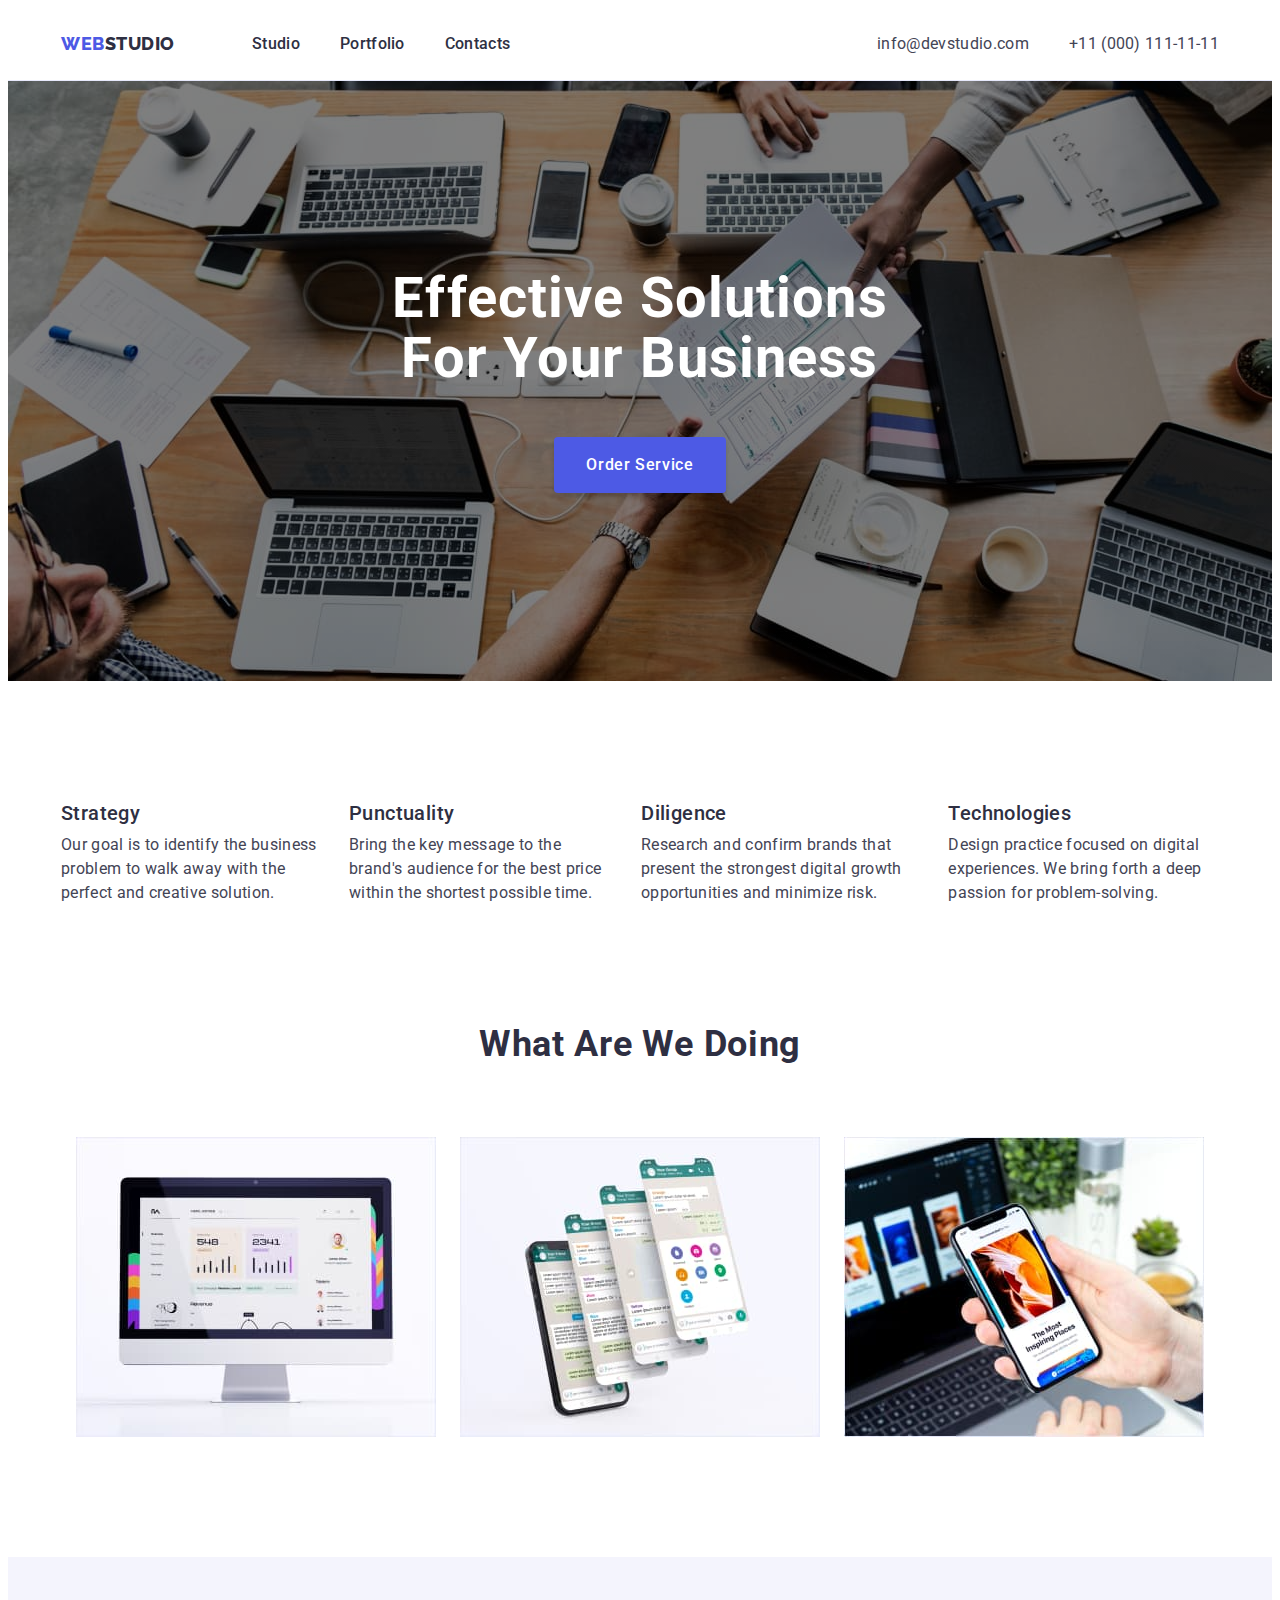
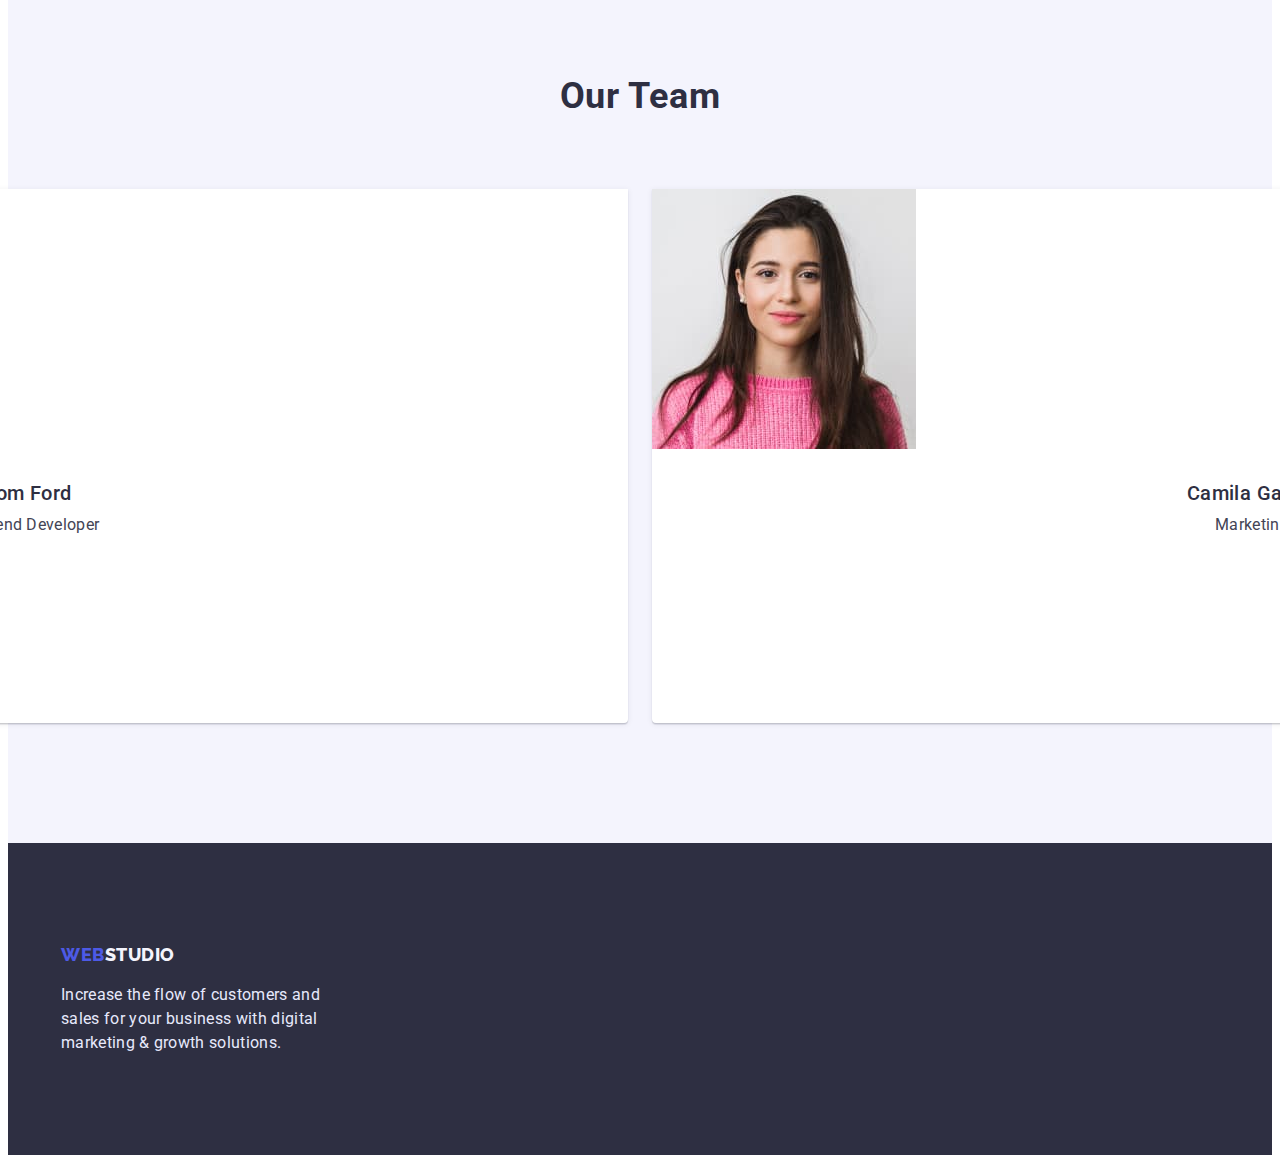
==== index.html @ cbddab17 "Initial commit" ====
<!DOCTYPE html>
<html lang="en">
  <head>
    <meta charset="UTF-8" />
    <meta http-equiv="X-UA-Compatible" content="IE=edge" />
    <meta name="viewport" content="width=device-width, initial-scale=1.0" />
    <title>WEBSTUDIO</title>
    <link rel="preconnect" href="https://fonts.googleapis.com" />
    <link rel="preconnect" href="https://fonts.gstatic.com" crossorigin />
    <link
      href="https://fonts.googleapis.com/css2?family=Raleway:wght@800&family=Roboto:wght@400;500;700;900&display=swap"
      rel="stylesheet"
    />
    <link
      rel="stylesheet"
      href="https://cdnjs.cloudflare.com/ajax/libs/modern-normalize/1.1.0/modern-normalize.min.css"
      integrity="sha512-wpPYUAdjBVSE4KJnH1VR1HeZfpl1ub8YT/NKx4PuQ5NmX2tKuGu6U/JRp5y+Y8XG2tV+wKQpNHVUX03MfMFn9Q=="
      crossorigin="anonymous"
      referrerpolicy="no-referrer"
    />
    <link rel="stylesheet" href="./css/styles.css" />
  </head>
  <body>
    <!--Header-->
    <header class="header">
      <div class="container header-container">
        <nav class="navigation">
          <a class="logo link" href="./index.html"
            >Web<span class="logo-studio">Studio</span></a
          >
          <ul class="menu list">
            <li class="menu-item">
              <a class="menu-link link" href="./index.html">Studio</a>
            </li>
            <li class="menu-item">
              <a class="menu-link link" href="./portfolio.html">Portfolio</a>
            </li>
            <li class="menu-item">
              <a class="menu-link link" href="">Contacts</a>
            </li>
          </ul>
        </nav>
        <address class="address">
          <ul class="contacts list">
            <li class="contacts-item">
              <a class="contacts-link link" href="mailto:info@devstudio.com"
                >info@devstudio.com</a
              >
            </li>
            <li class="contacts-item">
              <a class="contacts-link link" href="tel:+110001111111"
                >+11 (000) 111-11-11</a
              >
            </li>
          </ul>
        </address>
      </div>
    </header>
    <!--Main Page-->
    <main>
      <!--HERO-->
      <section class="hero">
        <div class="container hero-container">
          <h1 class="hero-title">Effective solutions for your business</h1>
          <button class="hero-btn hero-btn-text" type="button">
            Order service
          </button>
        </div>
      </section>
      <!--Advantages-->
      <section class="advantages">
        <div class="container">
          <h2 class="visualy-hidden">Advantages</h2>
          <ul class="adv-list list">
            <li class="adv-list-item">
              <h3 class="adv-list-title">Strategy</h3>
              <p class="adv-list-text">
                Our goal is to identify the business problem to walk away with
                the perfect and creative solution.
              </p>
            </li>
            <li class="adv-list-item">
              <h3 class="adv-list-title">Punctuality</h3>
              <p class="adv-list-text">
                Bring the key message to the brand's audience for the best price
                within the shortest possible time.
              </p>
            </li>
            <li class="adv-list-item">
              <h3 class="adv-list-title">Diligence</h3>
              <p class="adv-list-text">
                Research and confirm brands that present the strongest digital
                growth opportunities and minimize risk.
              </p>
            </li>
            <li class="adv-list-item">
              <h3 class="adv-list-title">Technologies</h3>
              <p class="adv-list-text">
                Design practice focused on digital experiences. We bring forth a
                deep passion for problem-solving.
              </p>
            </li>
          </ul>
        </div>
      </section>
      <!--Our Works-->
      <section class="our-works">
        <div class="container container-our-works">
          <h2 class="section-title">What are we doing</h2>
          <ul class="our-works-list list">
            <li><img src="./images/img1.jpg" alt="img1" width="360" /></li>
            <li><img src="./images/img2.jpg" alt="img2" width="360" /></li>
            <li><img src="./images/img3.jpg" alt="img3" width="360" /></li>
          </ul>
        </div>
      </section>
      <!--Our Team-->
      <section class="team">
        <div class="container">
          <h2 class="section-title">Our Team</h2>
          <ul class="team-list list">
            <li class="team-list-item">
              <img
                src="./images/img4.jpg"
                alt="Mark Guerrero"
                width="264"
                height="260"
              />
              <div class="team-card">
                <h3 class="team-member">Mark Guerrero</h3>
                <p class="team-member-discr">Product Designer</p>
                <ul class="social-list list">
                  <li class="social-list-item">
                    <a href="" class="social-list-link link">
                      <svg class="social-list-icon">
                        <use></use>
                      </svg>
                    </a>
                  </li>
                  <li class="social-list-item">
                    <a href="" class="social-list-link link">
                      <svg class="social-list-icon">
                        <use></use>
                      </svg>
                    </a>
                  </li>
                  <li class="social-list-item">
                    <a href="" class="social-list-link link">
                      <svg class="social-list-icon">
                        <use></use>
                      </svg>
                    </a>
                  </li>
                  <li class="social-list-item">
                    <a href="" class="social-list-link link">
                      <svg class="social-list-icon">
                        <use></use>
                      </svg>
                    </a>
                  </li>
                </ul>
              </div>
            </li>
            <li class="team-list-item">
              <img
                src="./images/img5.jpg"
                alt="Tom Ford"
                width="264"
                height="260"
              />
              <div class="team-card">
                <h3 class="team-member">Tom Ford</h3>
                <p class="team-member-discr">Frontend Developer</p>
                <ul class="social-list list">
                  <li class="social-list-item">
                    <a href="" class="social-list-link link">
                      <svg class="social-list-icon">
                        <use></use>
                      </svg>
                    </a>
                  </li>
                  <li class="social-list-item">
                    <a href="" class="social-list-link link">
                      <svg class="social-list-icon">
                        <use></use>
                      </svg>
                    </a>
                  </li>
                  <li class="social-list-item">
                    <a href="" class="social-list-link link">
                      <svg class="social-list-icon">
                        <use></use>
                      </svg>
                    </a>
                  </li>
                  <li class="social-list-item">
                    <a href="" class="social-list-link link">
                      <svg class="social-list-icon">
                        <use></use>
                      </svg>
                    </a>
                  </li>
                </ul>
              </div>
            </li>
            <li class="team-list-item">
              <img
                src="./images/img6.jpg"
                alt="Camila Garcia"
                width="264"
                height="260"
              />
              <div class="team-card">
                <h3 class="team-member">Camila Garcia</h3>
                <p class="team-member-discr">Marketing</p>
                <ul class="social-list list">
                  <li class="social-list-item">
                    <a href="" class="social-list-link link">
                      <svg class="social-list-icon">
                        <use></use>
                      </svg>
                    </a>
                  </li>
                  <li class="social-list-item">
                    <a href="" class="social-list-link link">
                      <svg class="social-list-icon">
                        <use></use>
                      </svg>
                    </a>
                  </li>
                  <li class="social-list-item">
                    <a href="" class="social-list-link link">
                      <svg class="social-list-icon">
                        <use></use>
                      </svg>
                    </a>
                  </li>
                  <li class="social-list-item">
                    <a href="" class="social-list-link link">
                      <svg class="social-list-icon">
                        <use></use>
                      </svg>
                    </a>
                  </li>
                </ul>
              </div>
            </li>
            <li class="team-list-item">
              <img
                src="./images/img7.jpg"
                alt="Daniel Wilson"
                width="264"
                height="260"
              />
              <div class="team-card">
                <h3 class="team-member">Daniel Wilson</h3>
                <p class="team-member-discr">UI Designer</p>
                <ul class="social-list list">
                  <li class="social-list-item">
                    <a href="" class="social-list-link link">
                      <svg class="social-list-icon">
                        <use></use>
                      </svg>
                    </a>
                  </li>
                  <li class="social-list-item">
                    <a href="" class="social-list-link link">
                      <svg class="social-list-icon">
                        <use></use>
                      </svg>
                    </a>
                  </li>
                  <li class="social-list-item">
                    <a href="" class="social-list-link link">
                      <svg class="social-list-icon">
                        <use></use>
                      </svg>
                    </a>
                  </li>
                  <li class="social-list-item">
                    <a href="" class="social-list-link link">
                      <svg class="social-list-icon">
                        <use></use>
                      </svg>
                    </a>
                  </li>
                </ul>
              </div>
            </li>
          </ul>
        </div>
      </section>
    </main>
    <!--Footer-->
    <footer class="footer">
      <div class="container footer-container">
        <a class="logo link" href="./index.html"
          >Web<span class="logo-studio-footer">Studio</span></a
        >
        <p class="footer-text">
          Increase the flow of customers and sales for your business with
          digital marketing & growth solutions.
        </p>
      </div>
    </footer>
  </body>
</html>
---- css/styles.css ----
:root {
  --primary-text-color: #434455;
  --title-text-color: #2e2f42;
  --primary-bg-color: #fff;
  --second-bg-color: #2e2f42;
  --line-height: 1.5;
  --general-letter-spacing: 0.02em;
  --general-align-items: center;
  --flex-main-gap: 40px;
  --flex-list-gap: 24px;
}
body {
  font-family: "Roboto", sans-serif;
  color: var(--primary-text-color);
}

img {
  display: block;
}

p,
h1,
h2,
h3,
h4,
h5,
h6 {
  margin: 0;
}

ul {
  padding-left: 0;
  margin: 0;
}

button {
  cursor: pointer;
}

address {
  font-style: normal;
}

.list {
  list-style: none;
}

.link {
  text-decoration: none;
}

.container {
  width: 1158px;
  margin: 0 auto;
  padding-left: 15px;
  padding-right: 15px;
}

/**HEADER*/
.header {
  border-bottom: 1px solid #e7e9fc;
}

.header-container {
  display: flex;
  align-items: var(--general-align-items);
  justify-content: space-between;
}

.navigation {
  display: flex;
  justify-content: space-between;
  align-items: var(--general-align-items);
}

.logo {
  display: inline-block;
  font-family: "Raleway", sans-serif;
  font-style: normal;
  font-weight: 800;
  font-size: 18px;
  line-height: 1.33;
  letter-spacing: 0.03em;
  text-transform: uppercase;
  color: #4d5ae5;
  width: 115px;
  height: 24px;
}

.logo-studio {
  color: var(--title-text-color);
}

.menu {
  display: flex;
  gap: var(--flex-main-gap);
  padding: 0;
  margin-left: 76px;
}

.menu-link {
  display: block;
  font-weight: 500;
  font-size: 16px;
  line-height: var(--line-height);
  letter-spacing: var(--general-letter-spacing);
  color: var(--title-text-color);
  padding-top: 24px;
  padding-bottom: 24px;
}

.menu-link:hover,
.menu-link:focus {
  color: #404bbf;
  text-decoration: underline #404bbf;
}

.contacts {
  display: flex;
  margin-left: auto;
  align-items: var(--general-align-items);
  gap: var(--flex-main-gap);
}

.address {
  font-style: normal;
}

.contacts-link {
  display: block;
  font-weight: 400;
  font-size: 16px;
  line-height: var(--line-height);
  letter-spacing: var(--general-letter-spacing);
  color: var(--primary-text-color);
  padding-top: 24px;
  padding-bottom: 24px;
}

.contacts-link:hover,
.contacts-link:focus {
  color: #404bbf;
}

/**HERO*/
.hero {
  background-color: var(--second-bg-color);
  padding-top: 188px;
  padding-bottom: 188px;
  padding-left: 0;
  margin-right: auto;
  margin-left: auto;
  max-width: 1440px;
  background-image: linear-gradient(rgba(0, 0, 0, 0.5), rgba(0, 0, 0, 0.5)),
    url("../images/hero.jpg");
  background-size: cover;
}

.hero-container {
  display: flex;
  flex-direction: column;
  align-items: var(--general-align-items);
  justify-content: center;
}

.hero-title {
  display: inline-block;
  font-size: 56px;
  line-height: 1.07;
  text-align: var(--general-align-items);
  letter-spacing: var(--general-letter-spacing);
  color: #ffffff;
  text-transform: capitalize;
  width: 496px;
  height: 120px;
  margin-bottom: 48px;
}

.hero-btn {
  display: inline-block;
  padding: 16px 32px;
  min-width: 169px;
  height: 56px;
  background-color: #4d5ae5;
  box-shadow: 0px 4px 4px rgba(0, 0, 0, 0.15);
  border-radius: 4px;
  border: none;
  cursor: pointer;
}

.hero-btn-text {
  font-family: inherit;
  font-weight: 500;
  font-size: 16px;
  line-height: var(--line-height);
  letter-spacing: 0.04em;
  color: #ffffff;
  text-transform: capitalize;
}

.hero-btn:hover,
.hero-btn:focus {
  background-color: #404bbf;
}

/**Advantages*/
.advantages {
  padding-top: 120px;
}

.visualy-hidden {
  position: absolute;
  width: 1px;
  height: 1px;
  margin: -1px;
  border: 0;
  padding: 0;
  white-space: nowrap;
  clip-path: inset(100%);
  clip: rect(0 0 0 0);
  overflow: hidden;
}

.adv-list {
  display: flex;
  gap: var(--flex-list-gap);
}

.adv-list-title {
  font-weight: 500;
  font-size: 20px;
  line-height: 1.2;
  letter-spacing: var(--general-letter-spacing);
  color: var(--title-text-color);
  width: 264px;
}

.adv-list-text {
  font-weight: 400;
  font-size: 16px;
  line-height: var(--line-height);
  letter-spacing: var(--general-letter-spacing);
  margin-top: 8px;
}

/**Our Works*/
.our-works {
  padding-top: 120px;
  padding-bottom: 120px;
}

.section-title {
  font-weight: 700;
  font-size: 36px;
  line-height: 1.11;
  text-align: var(--general-align-items);
  letter-spacing: var(--general-letter-spacing);
  text-transform: capitalize;
  color: var(--title-text-color);
  margin-bottom: 72px;
}

.our-works-list {
  display: flex;
  justify-content: center;
  gap: var(--flex-list-gap);
}

/**Our Team*/
.team {
  padding-top: 120px;
  padding-bottom: 120px;
  background-color: #f4f4fd;
}

.section-title {
  font-weight: 700;
  font-size: 36px;
  line-height: 1.11;
  text-align: var(--general-align-items);
  letter-spacing: var(--general-letter-spacing);
  text-transform: capitalize;
  color: var(--title-text-color);
  margin-bottom: 72px;
}

.team-card {
  padding: 32px 0px;
}

.team-list {
  display: flex;
  justify-content: center;
  gap: var(--flex-list-gap);
}

.team-list-item {
  box-shadow: 0px 1px 6px rgba(46, 47, 66, 0.08),
    0px 1px 1px rgba(46, 47, 66, 0.16), 0px 2px 1px rgba(46, 47, 66, 0.08);
  border-radius: 0px 0px 4px 4px;
  background-color: #ffffff;
}

.team-member {
  font-weight: 500;
  font-size: 20px;
  line-height: 1.2;
  letter-spacing: var(--general-letter-spacing);
  text-align: var(--general-align-items);
  color: var(--title-text-color);
}

.team-member-discr {
  font-size: 16px;
  line-height: var(--line-height);
  text-align: var(--general-align-items);
  letter-spacing: var(--general-letter-spacing);
  margin-top: 8px;
}

.social-list {
  display: flex;
}

/**FOOTER*/
.logo-studio-footer {
  color: #f4f4fd;
}

.footer {
  background-color: var(--second-bg-color);
  padding: 100px 0;
}

.footer-text {
  font-size: 16px;
  width: 264px;
  line-height: var(--line-height);
  letter-spacing: var(--general-letter-spacing);
  color: #e7e9fc;
  margin-top: 16px;
}

/**PORTFOLIO*/
.portfolio {
  padding-top: 96px;
  padding-bottom: 120px;
}

.portfolio-list {
  display: flex;
  justify-content: center;
  gap: var(--flex-list-gap);
  margin-bottom: 72px;
}

.portfolio-btn {
  font: inherit;
  font-weight: 500;
  font-size: 16px;
  line-height: var(--line-height);
  align-items: var(--general-align-items);
  text-align: var(--general-align-items);
  letter-spacing: 0.04em;
  padding: 12px 24px;
  min-width: 78px;
  height: 48px;
  color: #4d5ae5;
  background: #f4f4fd;
  border: 1px solid #e7e9fc;
  border-radius: 4px;
  cursor: pointer;
}

.portfolio-btn:hover,
.portfolio-btn:focus,
.portfolio-btn:active {
  color: #ffffff;
  background-color: #404bbf;
  box-shadow: 0px 3px 1px rgba(0, 0, 0, 0.1), 0px 2px 1px rgba(0, 0, 0, 0.08),
    0px 2px 2px rgba(0, 0, 0, 0.12);
}

/**PORTFOLIO EXAMPLES*/
.gallery-list {
  display: flex;
  justify-content: center;
  column-gap: var(--flex-list-gap);
  row-gap: 48px;
  flex-wrap: wrap;
}

.gallery-card {
  width: 360px;
  height: 420px;
}

.card-info {
  padding: 32px 16px;
  border-right: 1px solid #e7e9fc;
  border-bottom: 1px solid #e7e9fc;
  border-left: 1px solid #e7e9fc;
}

.card-title {
  font-style: inherit;
  font-weight: 500;
  font-size: 20px;
  line-height: 1.2;
  letter-spacing: var(--general-letter-spacing);
  color: var(--title-text-color);
  text-transform: capitalize;
  margin-bottom: 8px;
}

.card-text {
  font-style: inherit;
  line-height: var(--line-height);
  letter-spacing: var(--general-letter-spacing);
  color: var(--primary-text-color);
}
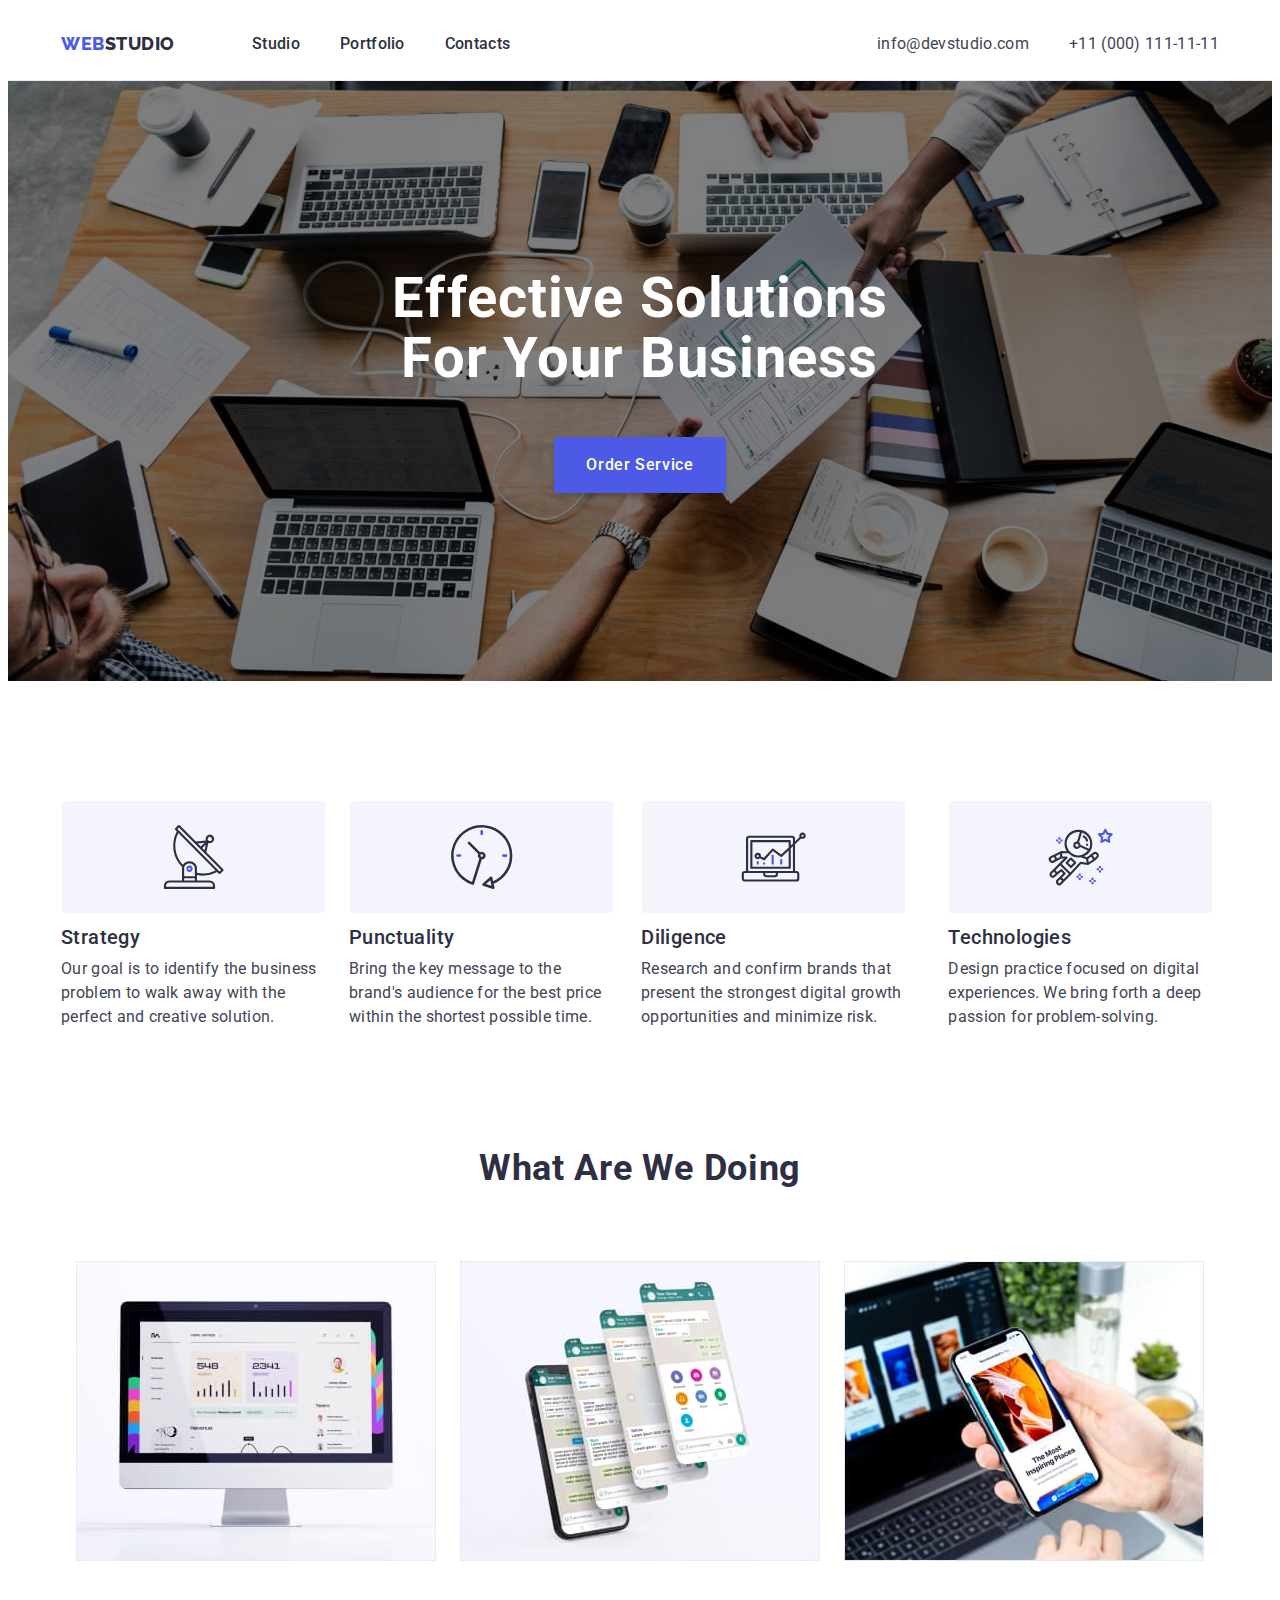
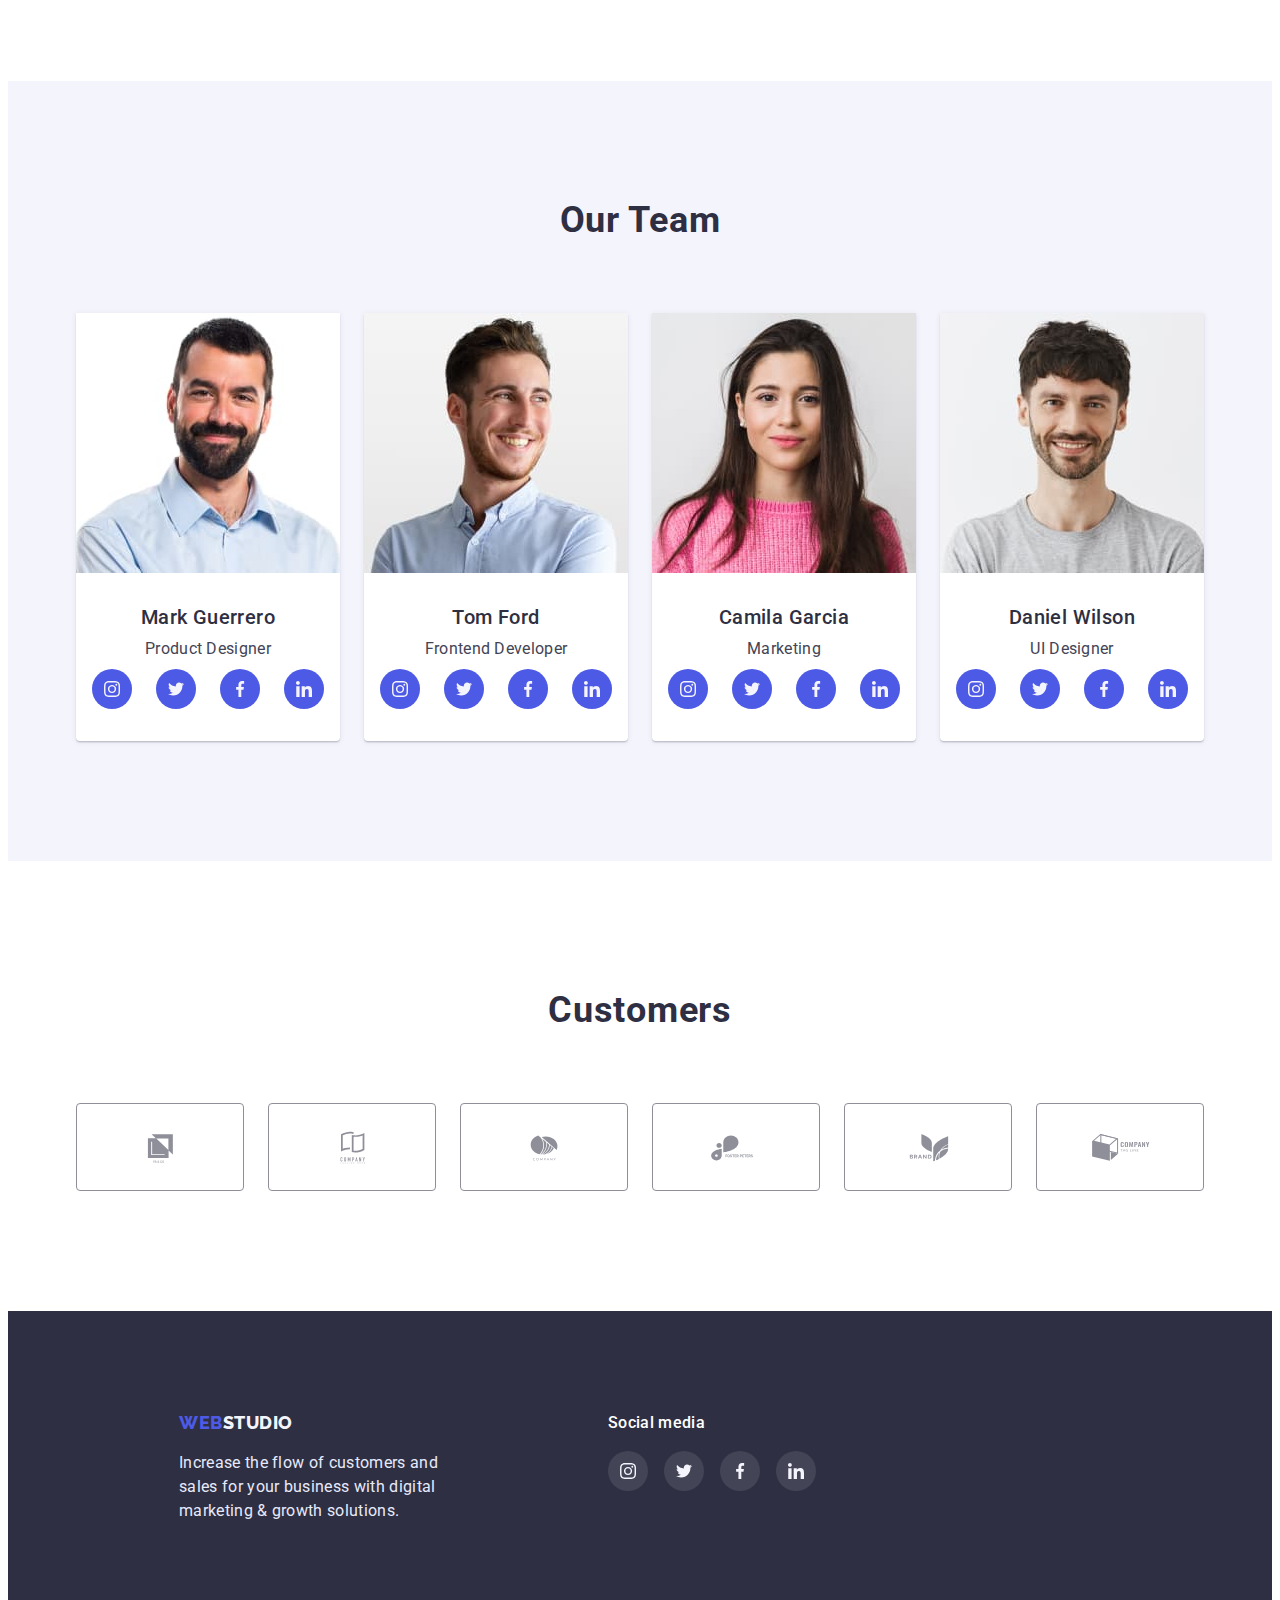
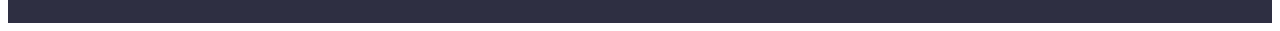
==== commit a1ee4e31: "first try" ====
--- a/index.html
+++ b/index.html
@@ -73,6 +73,9 @@
           <h2 class="visualy-hidden">Advantages</h2>
           <ul class="adv-list list">
             <li class="adv-list-item">
+              <svg class="adv-icon" width="264" height="112">
+                <use href="./images/sprite.svg#icon-icon-1"></use>
+              </svg>
               <h3 class="adv-list-title">Strategy</h3>
               <p class="adv-list-text">
                 Our goal is to identify the business problem to walk away with
@@ -80,6 +83,9 @@
               </p>
             </li>
             <li class="adv-list-item">
+              <svg class="adv-icon" width="264" height="112">
+                <use href="./images/sprite.svg#icon-icon-2"></use>
+              </svg>
               <h3 class="adv-list-title">Punctuality</h3>
               <p class="adv-list-text">
                 Bring the key message to the brand's audience for the best price
@@ -87,6 +93,9 @@
               </p>
             </li>
             <li class="adv-list-item">
+              <svg class="adv-icon" width="264" height="112">
+                <use href="./images/sprite.svg#icon-icon-3"></use>
+              </svg>
               <h3 class="adv-list-title">Diligence</h3>
               <p class="adv-list-text">
                 Research and confirm brands that present the strongest digital
@@ -94,6 +103,9 @@
               </p>
             </li>
             <li class="adv-list-item">
+              <svg class="adv-icon" width="264" height="112">
+                <use href="./images/sprite.svg#icon-icon-4"></use>
+              </svg>
               <h3 class="adv-list-title">Technologies</h3>
               <p class="adv-list-text">
                 Design practice focused on digital experiences. We bring forth a
@@ -103,6 +115,7 @@
           </ul>
         </div>
       </section>
+      
       <!--Our Works-->
       <section class="our-works">
         <div class="container container-our-works">
@@ -114,6 +127,7 @@
           </ul>
         </div>
       </section>
+
       <!--Our Team-->
       <section class="team">
         <div class="container">
@@ -132,29 +146,29 @@
                 <ul class="social-list list">
                   <li class="social-list-item">
                     <a href="" class="social-list-link link">
-                      <svg class="social-list-icon">
-                        <use></use>
-                      </svg>
-                    </a>
-                  </li>
-                  <li class="social-list-item">
-                    <a href="" class="social-list-link link">
-                      <svg class="social-list-icon">
-                        <use></use>
-                      </svg>
-                    </a>
-                  </li>
-                  <li class="social-list-item">
-                    <a href="" class="social-list-link link">
-                      <svg class="social-list-icon">
-                        <use></use>
-                      </svg>
-                    </a>
-                  </li>
-                  <li class="social-list-item">
-                    <a href="" class="social-list-link link">
-                      <svg class="social-list-icon">
-                        <use></use>
+                      <svg class="social-list-icon" width="16" height="16">
+                        <use href="./images/sprite.svg#icon-inst"></use>
+                      </svg>
+                    </a>
+                  </li>
+                  <li class="social-list-item">
+                    <a href="" class="social-list-link link">
+                      <svg class="social-list-icon" width="16" height="16">
+                        <use href="./images/sprite.svg#icon-twit"></use>
+                      </svg>
+                    </a>
+                  </li>
+                  <li class="social-list-item">
+                    <a href="" class="social-list-link link">
+                      <svg class="social-list-icon" width="16" height="16">
+                        <use href="./images/sprite.svg#icon-fb"></use>
+                      </svg>
+                    </a>
+                  </li>
+                  <li class="social-list-item">
+                    <a href="" class="social-list-link link">
+                      <svg class="social-list-icon" width="16" height="16">
+                        <use href="./images/sprite.svg#icon-in"></use>
                       </svg>
                     </a>
                   </li>
@@ -174,29 +188,29 @@
                 <ul class="social-list list">
                   <li class="social-list-item">
                     <a href="" class="social-list-link link">
-                      <svg class="social-list-icon">
-                        <use></use>
-                      </svg>
-                    </a>
-                  </li>
-                  <li class="social-list-item">
-                    <a href="" class="social-list-link link">
-                      <svg class="social-list-icon">
-                        <use></use>
-                      </svg>
-                    </a>
-                  </li>
-                  <li class="social-list-item">
-                    <a href="" class="social-list-link link">
-                      <svg class="social-list-icon">
-                        <use></use>
-                      </svg>
-                    </a>
-                  </li>
-                  <li class="social-list-item">
-                    <a href="" class="social-list-link link">
-                      <svg class="social-list-icon">
-                        <use></use>
+                      <svg class="social-list-icon" width="16" height="16">
+                        <use href="./images/sprite.svg#icon-inst"></use>
+                      </svg>
+                    </a>
+                  </li>
+                  <li class="social-list-item">
+                    <a href="" class="social-list-link link">
+                      <svg class="social-list-icon" width="16" height="16">
+                        <use href="./images/sprite.svg#icon-twit"></use>
+                      </svg>
+                    </a>
+                  </li>
+                  <li class="social-list-item">
+                    <a href="" class="social-list-link link">
+                      <svg class="social-list-icon" width="16" height="16">
+                        <use href="./images/sprite.svg#icon-fb"></use>
+                      </svg>
+                    </a>
+                  </li>
+                  <li class="social-list-item">
+                    <a href="" class="social-list-link link">
+                      <svg class="social-list-icon" width="16" height="16">
+                        <use href="./images/sprite.svg#icon-in"></use>
                       </svg>
                     </a>
                   </li>
@@ -216,29 +230,29 @@
                 <ul class="social-list list">
                   <li class="social-list-item">
                     <a href="" class="social-list-link link">
-                      <svg class="social-list-icon">
-                        <use></use>
-                      </svg>
-                    </a>
-                  </li>
-                  <li class="social-list-item">
-                    <a href="" class="social-list-link link">
-                      <svg class="social-list-icon">
-                        <use></use>
-                      </svg>
-                    </a>
-                  </li>
-                  <li class="social-list-item">
-                    <a href="" class="social-list-link link">
-                      <svg class="social-list-icon">
-                        <use></use>
-                      </svg>
-                    </a>
-                  </li>
-                  <li class="social-list-item">
-                    <a href="" class="social-list-link link">
-                      <svg class="social-list-icon">
-                        <use></use>
+                      <svg class="social-list-icon" width="16" height="16">
+                        <use href="./images/sprite.svg#icon-inst"></use>
+                      </svg>
+                    </a>
+                  </li>
+                  <li class="social-list-item">
+                    <a href="" class="social-list-link link">
+                      <svg class="social-list-icon" width="16" height="16">
+                        <use href="./images/sprite.svg#icon-twit"></use>
+                      </svg>
+                    </a>
+                  </li>
+                  <li class="social-list-item">
+                    <a href="" class="social-list-link link">
+                      <svg class="social-list-icon" width="16" height="16">
+                        <use href="./images/sprite.svg#icon-fb"></use>
+                      </svg>
+                    </a>
+                  </li>
+                  <li class="social-list-item">
+                    <a href="" class="social-list-link link">
+                      <svg class="social-list-icon" width="16" height="16">
+                        <use href="./images/sprite.svg#icon-in"></use>
                       </svg>
                     </a>
                   </li>
@@ -258,34 +272,85 @@
                 <ul class="social-list list">
                   <li class="social-list-item">
                     <a href="" class="social-list-link link">
-                      <svg class="social-list-icon">
-                        <use></use>
-                      </svg>
-                    </a>
-                  </li>
-                  <li class="social-list-item">
-                    <a href="" class="social-list-link link">
-                      <svg class="social-list-icon">
-                        <use></use>
-                      </svg>
-                    </a>
-                  </li>
-                  <li class="social-list-item">
-                    <a href="" class="social-list-link link">
-                      <svg class="social-list-icon">
-                        <use></use>
-                      </svg>
-                    </a>
-                  </li>
-                  <li class="social-list-item">
-                    <a href="" class="social-list-link link">
-                      <svg class="social-list-icon">
-                        <use></use>
+                      <svg class="social-list-icon" width="16" height="16">
+                        <use href="./images/sprite.svg#icon-inst"></use>
+                      </svg>
+                    </a>
+                  </li>
+                  <li class="social-list-item">
+                    <a href="" class="social-list-link link">
+                      <svg class="social-list-icon" width="16" height="16">
+                        <use href="./images/sprite.svg#icon-twit"></use>
+                      </svg>
+                    </a>
+                  </li>
+                  <li class="social-list-item">
+                    <a href="" class="social-list-link link">
+                      <svg class="social-list-icon" width="16" height="16">
+                        <use href="./images/sprite.svg#icon-fb"></use>
+                      </svg>
+                    </a>
+                  </li>
+                  <li class="social-list-item">
+                    <a href="" class="social-list-link link">
+                      <svg class="social-list-icon" width="16" height="16">
+                        <use href="./images/sprite.svg#icon-in"></use>
                       </svg>
                     </a>
                   </li>
                 </ul>
               </div>
+            </li>
+          </ul>
+        </div>
+      </section>
+
+      <!--CUSTOMERS-->
+      <section class="customers">
+        <div class="container">
+          <h2 class="section-title">Customers</h2>
+          <ul class="list customers-list">
+            <li class="customers-list-item list">
+              <a href="" class="customers-link link">
+                <svg class="customers-icon" width="104" height="56">
+                  <use href="./images/sprite.svg#icon-client-1"></use>
+                </svg>
+              </a>
+            </li>
+            <li class="customers-list-item list">
+              <a href="" class="customers-link link">
+                <svg class="customers-icon" width="104" height="56">
+                  <use href="./images/sprite.svg#icon-client-2"></use>
+                </svg>
+              </a>
+            </li>
+            <li class="customers-list-item list">
+              <a href="" class="customers-link link">
+                <svg class="customers-icon" width="104" height="56">
+                  <use href="./images/sprite.svg#icon-client-3"></use>
+                </svg>
+              </a>
+            </li>
+            <li class="customers-list-item list">
+              <a href="" class="customers-link link">
+                <svg class="customers-icon" width="104" height="56">
+                  <use href="./images/sprite.svg#icon-client-4"></use>
+                </svg>
+              </a>
+            </li>
+            <li class="customers-list-item list">
+              <a href="" class="customers-link link">
+                <svg class="customers-icon" width="104" height="56">
+                  <use href="./images/sprite.svg#icon-client-5"></use>
+                </svg>
+              </a>
+            </li>
+            <li class="customers-list-item list">
+              <a href="" class="customers-link link">
+                <svg class="customers-icon" width="104" height="56">
+                  <use href="./images/sprite.svg#icon-client-6"></use>
+                </svg>
+              </a>
             </li>
           </ul>
         </div>
@@ -302,6 +367,39 @@
           digital marketing & growth solutions.
         </p>
       </div>
+      <div class="footer-social-media">
+        <p class="social-media">Social media</p>
+        <ul class="footer-social-list list">
+          <li class="footer-social-list-item">
+            <a href="" class="footer-social-list-link link">
+              <svg class="footer-social-list-icon" width="16" height="16">
+                <use href="./images/sprite.svg#icon-inst"></use>
+              </svg>
+            </a>
+          </li>
+          <li class="footer-social-list-item">
+            <a href="" class="footer-social-list-link link">
+              <svg class="footer-social-list-icon" width="16" height="16">
+                <use href="./images/sprite.svg#icon-twit"></use>
+              </svg>
+            </a>
+          </li>
+          <li class="footer-social-list-item">
+            <a href="" class="footer-social-list-link link">
+              <svg class="footer-social-list-icon" width="16" height="16">
+                <use href="./images/sprite.svg#icon-fb"></use>
+              </svg>
+            </a>
+          </li>
+          <li class="footer-social-list-item">
+            <a href="" class="footer-social-list-link link">
+              <svg class="footer-social-list-icon" width="16" height="16">
+                <use href="./images/sprite.svg#icon-in"></use>
+              </svg>
+            </a>
+          </li>
+        </ul>
+      </div>
     </footer>
   </body>
 </html>
--- a/css/styles.css
+++ b/css/styles.css
@@ -206,6 +206,7 @@
 /**Advantages*/
 .advantages {
   padding-top: 120px;
+  padding-bottom: 120px;
 }
 
 .visualy-hidden {
@@ -233,6 +234,7 @@
   letter-spacing: var(--general-letter-spacing);
   color: var(--title-text-color);
   width: 264px;
+  margin-top: 8px;
 }
 
 .adv-list-text {
@@ -245,7 +247,6 @@
 
 /**Our Works*/
 .our-works {
-  padding-top: 120px;
   padding-bottom: 120px;
 }
 
@@ -320,6 +321,67 @@
 
 .social-list {
   display: flex;
+  justify-content: center;
+  gap: 24px;
+  margin-top: 8px;
+}
+
+.social-list-link {
+  display: flex;
+  justify-content: center;
+  align-items: var(--general-align-items);
+  width: 40px;
+  height: 40px;
+  border-radius: 50%;
+  background-color: #4d5ae5;
+}
+
+.social-list-link:hover,
+.social-list-link:focus {
+  background-color: #404bbf;
+}
+
+.social-list-icon {
+  fill: #f4f4fd;
+}
+
+/**CUSTOMERS*/
+.customers {
+  padding-top: 130px;
+  padding-bottom: 120px;
+}
+
+.customers-list {
+  display: flex;
+  justify-content: center;
+  gap: 24px;
+  margin-top: 72px;
+}
+
+.customers-link {
+  box-sizing: border-box;
+  width: 168px;
+  height: 88px;
+  border: 1px solid #8e8f99;
+  border-radius: 4px;
+  padding: 16px 32px;
+  display: flex;
+  justify-content: center;
+  align-items: var(--general-align-items);
+}
+
+.customers-icon {
+  fill: #8e8f99;
+}
+
+.customers-link:hover,
+.customers-link:focus {
+  border: 1px solid #404bbf;
+}
+
+.customers-link:hover .customers-icon,
+.customers-link:focus .customers-icon {
+  fill: #404bbf;
 }
 
 /**FOOTER*/
@@ -330,15 +392,55 @@
 .footer {
   background-color: var(--second-bg-color);
   padding: 100px 0;
+  display: flex;
+  justify-content: flex-start;
+}
+
+.footer-container {
+  width: 294px;
+  margin-left: 156px;
+  margin-right: 120px;
 }
 
 .footer-text {
   font-size: 16px;
-  width: 264px;
   line-height: var(--line-height);
   letter-spacing: var(--general-letter-spacing);
   color: #e7e9fc;
   margin-top: 16px;
+}
+
+.social-media {
+  font-weight: 500;
+  font-size: 16px;
+  line-height: var(--line-height);
+  letter-spacing: var(--general-letter-spacing);
+  color: #ffffff;
+}
+
+.footer-social-list {
+  display: flex;
+  gap: 16px;
+  margin-top: 16px;
+}
+
+.footer-social-list-link {
+  display: flex;
+  justify-content: center;
+  align-items: center;
+  width: 40px;
+  height: 40px;
+  border-radius: 50%;
+  background-color: rgba(255, 255, 255, 0.1);
+}
+
+.footer-social-list-link:hover,
+.footer-social-list-link:focus {
+  background-color: #31d0aa;
+}
+
+.footer-social-list-icon {
+  fill: #f4f4fd;
 }
 
 /**PORTFOLIO*/
@@ -395,6 +497,13 @@
   height: 420px;
 }
 
+.gallery-card:hover,
+.gallery-card:focus {
+  border: 1px solid #f4f4fd;
+  box-shadow: 0px 1px 6px rgba(46, 47, 66, 0.08),
+    0px 1px 1px rgba(46, 47, 66, 0.16), 0px 2px 1px rgba(46, 47, 66, 0.08);
+}
+
 .card-info {
   padding: 32px 16px;
   border-right: 1px solid #e7e9fc;
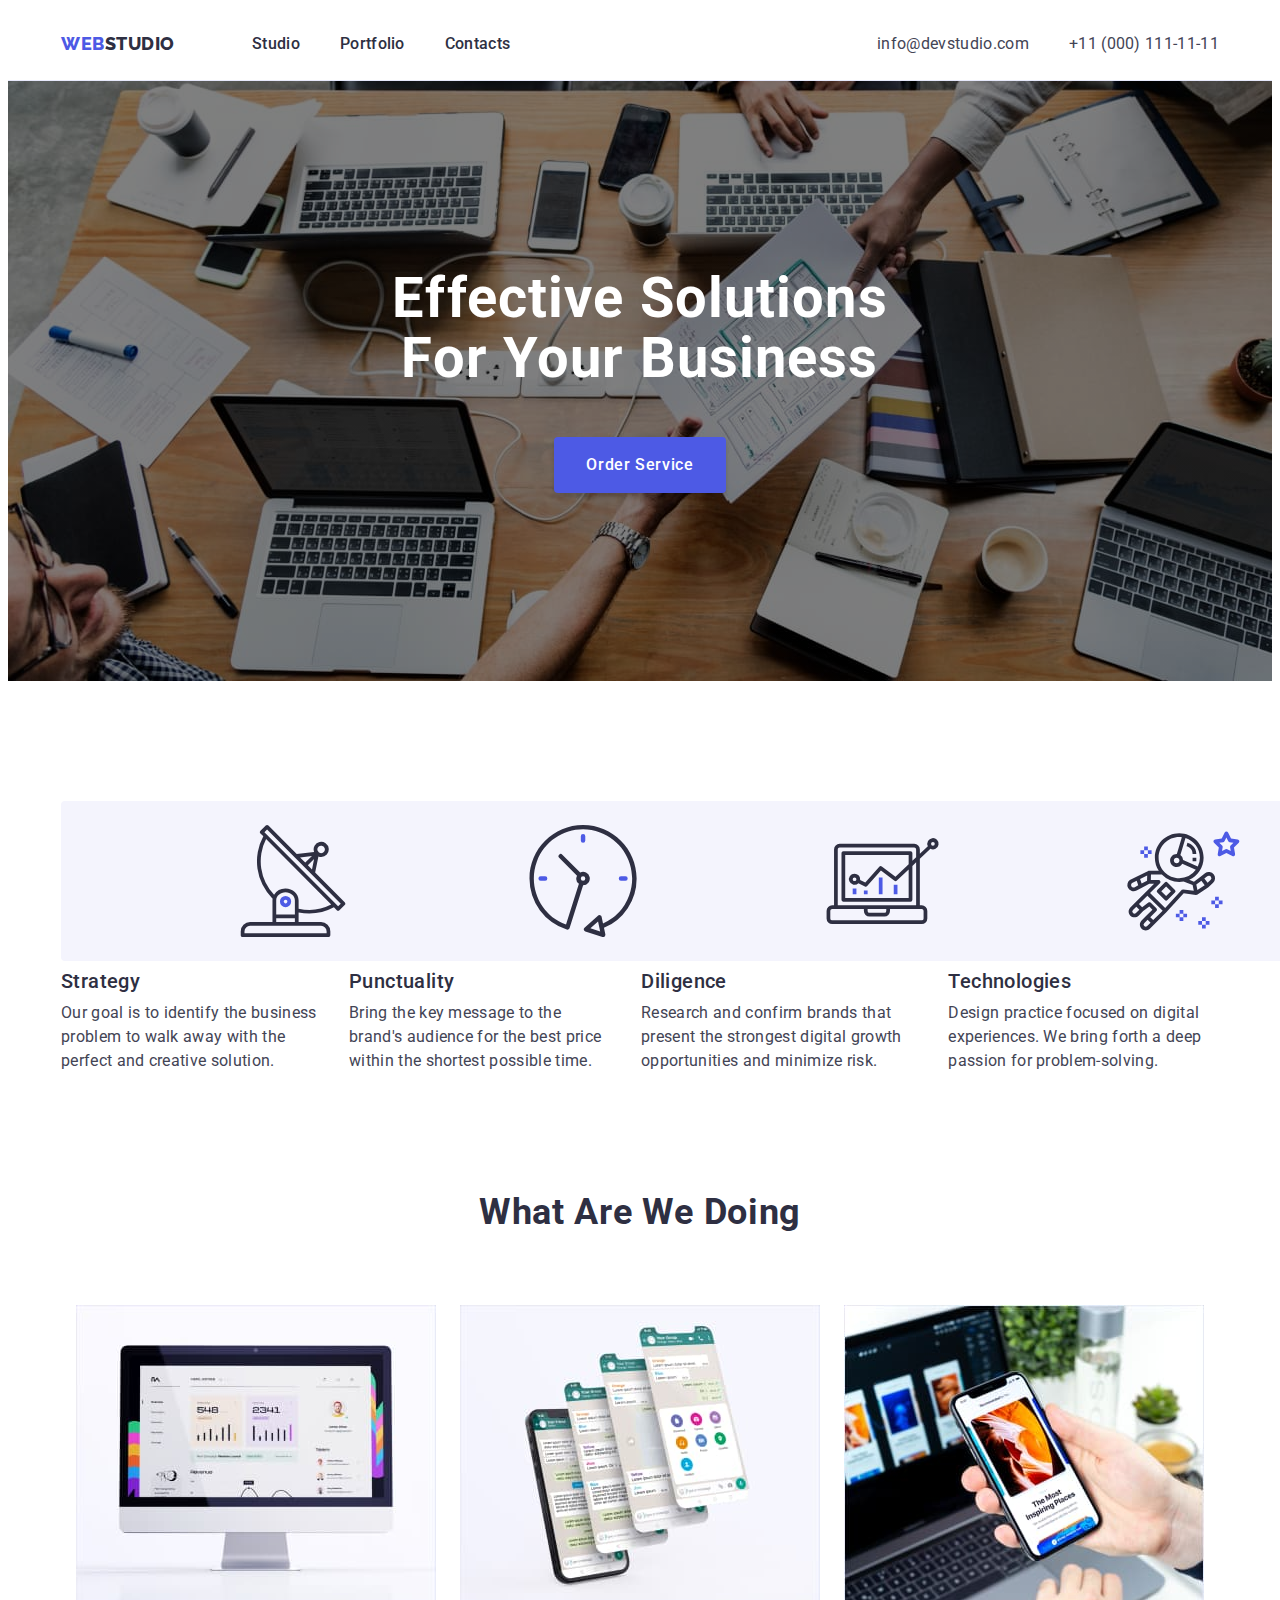
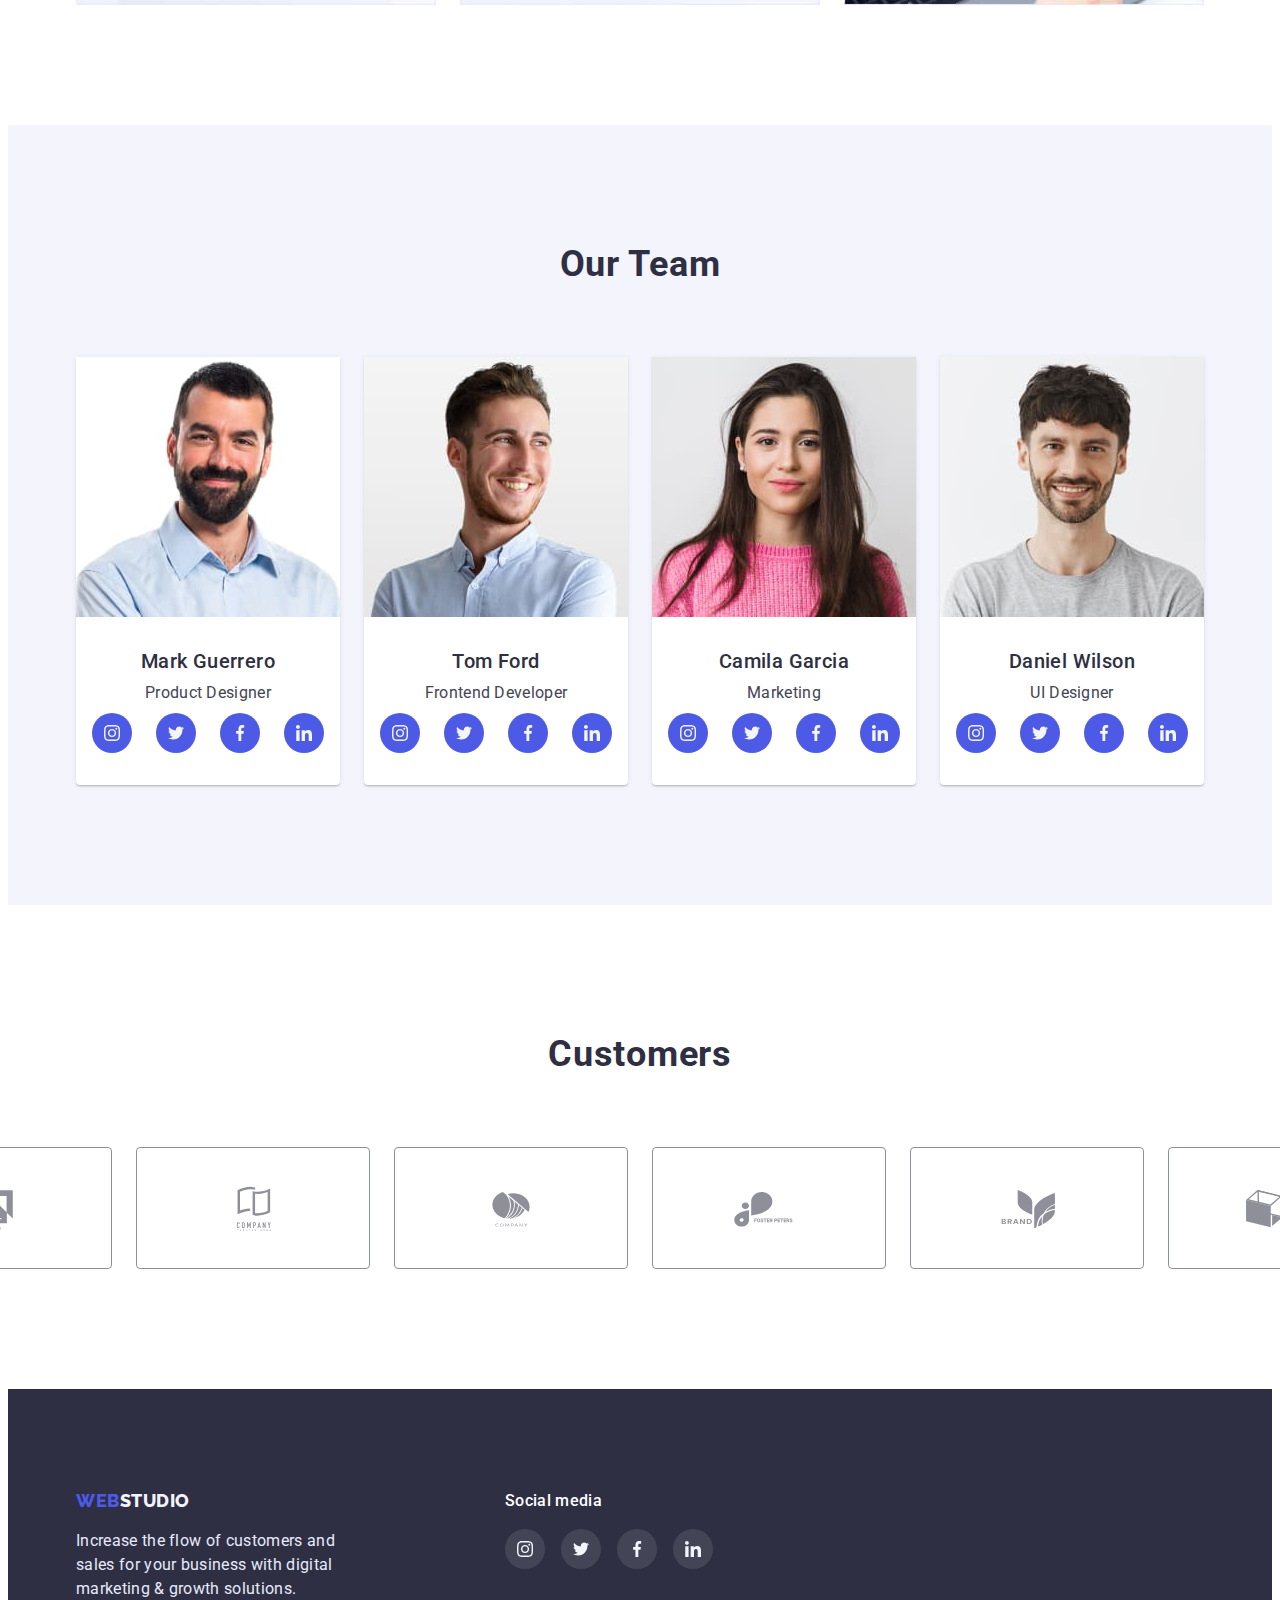
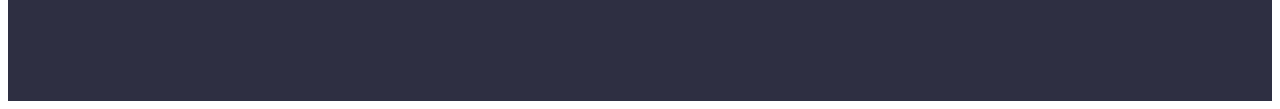
==== commit 4cd5c2ad: "icons, footer, cards-shadow fixed" ====
--- a/index.html
+++ b/index.html
@@ -73,8 +73,8 @@
           <h2 class="visualy-hidden">Advantages</h2>
           <ul class="adv-list list">
             <li class="adv-list-item">
-              <svg class="adv-icon" width="264" height="112">
-                <use href="./images/sprite.svg#icon-icon-1"></use>
+              <svg class="adv-icon" width="64" height="64">
+                <use href="./images/sprite.svg#icon-antenna"></use>
               </svg>
               <h3 class="adv-list-title">Strategy</h3>
               <p class="adv-list-text">
@@ -83,8 +83,8 @@
               </p>
             </li>
             <li class="adv-list-item">
-              <svg class="adv-icon" width="264" height="112">
-                <use href="./images/sprite.svg#icon-icon-2"></use>
+              <svg class="adv-icon" width="64" height="64">
+                <use href="./images/sprite.svg#icon-clock"></use>
               </svg>
               <h3 class="adv-list-title">Punctuality</h3>
               <p class="adv-list-text">
@@ -93,8 +93,8 @@
               </p>
             </li>
             <li class="adv-list-item">
-              <svg class="adv-icon" width="264" height="112">
-                <use href="./images/sprite.svg#icon-icon-3"></use>
+              <svg class="adv-icon" width="64" height="64">
+                <use href="./images/sprite.svg#icon-diagram"></use>
               </svg>
               <h3 class="adv-list-title">Diligence</h3>
               <p class="adv-list-text">
@@ -103,8 +103,8 @@
               </p>
             </li>
             <li class="adv-list-item">
-              <svg class="adv-icon" width="264" height="112">
-                <use href="./images/sprite.svg#icon-icon-4"></use>
+              <svg class="adv-icon" width="64" height="64">
+                <use href="./images/sprite.svg#icon-astronaut"></use>
               </svg>
               <h3 class="adv-list-title">Technologies</h3>
               <p class="adv-list-text">
@@ -115,7 +115,7 @@
           </ul>
         </div>
       </section>
-      
+
       <!--Our Works-->
       <section class="our-works">
         <div class="container container-our-works">
@@ -312,42 +312,42 @@
           <ul class="list customers-list">
             <li class="customers-list-item list">
               <a href="" class="customers-link link">
-                <svg class="customers-icon" width="104" height="56">
+                <svg class="customers-icon" width="168" height="88">
                   <use href="./images/sprite.svg#icon-client-1"></use>
                 </svg>
               </a>
             </li>
             <li class="customers-list-item list">
               <a href="" class="customers-link link">
-                <svg class="customers-icon" width="104" height="56">
+                <svg class="customers-icon" width="168" height="88">
                   <use href="./images/sprite.svg#icon-client-2"></use>
                 </svg>
               </a>
             </li>
             <li class="customers-list-item list">
               <a href="" class="customers-link link">
-                <svg class="customers-icon" width="104" height="56">
+                <svg class="customers-icon" width="168" height="88">
                   <use href="./images/sprite.svg#icon-client-3"></use>
                 </svg>
               </a>
             </li>
             <li class="customers-list-item list">
               <a href="" class="customers-link link">
-                <svg class="customers-icon" width="104" height="56">
+                <svg class="customers-icon" width="168" height="88">
                   <use href="./images/sprite.svg#icon-client-4"></use>
                 </svg>
               </a>
             </li>
             <li class="customers-list-item list">
               <a href="" class="customers-link link">
-                <svg class="customers-icon" width="104" height="56">
+                <svg class="customers-icon" width="168" height="88">
                   <use href="./images/sprite.svg#icon-client-5"></use>
                 </svg>
               </a>
             </li>
             <li class="customers-list-item list">
               <a href="" class="customers-link link">
-                <svg class="customers-icon" width="104" height="56">
+                <svg class="customers-icon" width="168" height="88">
                   <use href="./images/sprite.svg#icon-client-6"></use>
                 </svg>
               </a>
@@ -358,48 +358,50 @@
     </main>
     <!--Footer-->
     <footer class="footer">
-      <div class="container footer-container">
-        <a class="logo link" href="./index.html"
-          >Web<span class="logo-studio-footer">Studio</span></a
-        >
-        <p class="footer-text">
-          Increase the flow of customers and sales for your business with
-          digital marketing & growth solutions.
-        </p>
-      </div>
-      <div class="footer-social-media">
-        <p class="social-media">Social media</p>
-        <ul class="footer-social-list list">
-          <li class="footer-social-list-item">
-            <a href="" class="footer-social-list-link link">
-              <svg class="footer-social-list-icon" width="16" height="16">
-                <use href="./images/sprite.svg#icon-inst"></use>
-              </svg>
-            </a>
-          </li>
-          <li class="footer-social-list-item">
-            <a href="" class="footer-social-list-link link">
-              <svg class="footer-social-list-icon" width="16" height="16">
-                <use href="./images/sprite.svg#icon-twit"></use>
-              </svg>
-            </a>
-          </li>
-          <li class="footer-social-list-item">
-            <a href="" class="footer-social-list-link link">
-              <svg class="footer-social-list-icon" width="16" height="16">
-                <use href="./images/sprite.svg#icon-fb"></use>
-              </svg>
-            </a>
-          </li>
-          <li class="footer-social-list-item">
-            <a href="" class="footer-social-list-link link">
-              <svg class="footer-social-list-icon" width="16" height="16">
-                <use href="./images/sprite.svg#icon-in"></use>
-              </svg>
-            </a>
-          </li>
-        </ul>
-      </div>
+     <div class="footer-container container">
+        <div class="container footer-info">
+          <a class="logo link" href="./index.html"
+            >Web<span class="logo-studio-footer">Studio</span></a
+          >
+          <p class="footer-text">
+            Increase the flow of customers and sales for your business with
+            digital marketing & growth solutions.
+          </p>
+        </div>
+        <div class="footer-social-media">
+          <p class="social-media">Social media</p>
+          <ul class="footer-social-list list">
+            <li class="footer-social-list-item">
+              <a href="" class="footer-social-list-link link">
+                <svg class="footer-social-list-icon" width="16" height="16">
+                  <use href="./images/sprite.svg#icon-inst"></use>
+                </svg>
+              </a>
+            </li>
+            <li class="footer-social-list-item">
+              <a href="" class="footer-social-list-link link">
+                <svg class="footer-social-list-icon" width="16" height="16">
+                  <use href="./images/sprite.svg#icon-twit"></use>
+                </svg>
+              </a>
+            </li>
+            <li class="footer-social-list-item">
+              <a href="" class="footer-social-list-link link">
+                <svg class="footer-social-list-icon" width="16" height="16">
+                  <use href="./images/sprite.svg#icon-fb"></use>
+                </svg>
+              </a>
+            </li>
+            <li class="footer-social-list-item">
+              <a href="" class="footer-social-list-link link">
+                <svg class="footer-social-list-icon" width="16" height="16">
+                  <use href="./images/sprite.svg#icon-in"></use>
+                </svg>
+              </a>
+            </li>
+          </ul>
+        </div>
+     </div >
     </footer>
   </body>
 </html>
--- a/css/styles.css
+++ b/css/styles.css
@@ -245,6 +245,19 @@
   margin-top: 8px;
 }
 
+.adv-icon {
+  display: flex;
+  justify-content: center;
+  align-items: center;
+  gap: 24px;
+  width: 100%;
+  height: 112px;
+  padding: 24px 100px;
+  margin-bottom: 8px;
+  background-color: #f4f4fd;
+  border-radius: 4px;
+}
+
 /**Our Works*/
 .our-works {
   padding-bottom: 120px;
@@ -359,15 +372,16 @@
 }
 
 .customers-link {
-  box-sizing: border-box;
+  display: flex;
+  justify-content: center;
+  align-items: var(--general-align-items);
   width: 168px;
   height: 88px;
   border: 1px solid #8e8f99;
   border-radius: 4px;
+  gap: 24px;
   padding: 16px 32px;
-  display: flex;
-  justify-content: center;
-  align-items: var(--general-align-items);
+  cursor: pointer;
 }
 
 .customers-icon {
@@ -377,6 +391,7 @@
 .customers-link:hover,
 .customers-link:focus {
   border: 1px solid #404bbf;
+  color: #404bbf;
 }
 
 .customers-link:hover .customers-icon,
@@ -391,18 +406,22 @@
 
 .footer {
   background-color: var(--second-bg-color);
-  padding: 100px 0;
-  display: flex;
-  justify-content: flex-start;
+  padding-top: 100px;
+  padding-bottom: 100px;
 }
 
 .footer-container {
+  display: flex;
+}
+
+.footer-info {
   width: 294px;
-  margin-left: 156px;
+  margin-left: 0;
   margin-right: 120px;
 }
 
 .footer-text {
+  font-weight: 400;
   font-size: 16px;
   line-height: var(--line-height);
   letter-spacing: var(--general-letter-spacing);
@@ -410,12 +429,17 @@
   margin-top: 16px;
 }
 
+.footer-social-media {
+  width: 208px;
+}
+
 .social-media {
   font-weight: 500;
   font-size: 16px;
   line-height: var(--line-height);
   letter-spacing: var(--general-letter-spacing);
   color: #ffffff;
+  margin-top: 0;
 }
 
 .footer-social-list {
@@ -494,11 +518,14 @@
 
 .gallery-card {
   width: 360px;
-  height: 420px;
-}
-
-.gallery-card:hover,
-.gallery-card:focus {
+}
+
+.card-link {
+  display: block;
+}
+
+.card-link:hover,
+.card-link:focus {
   border: 1px solid #f4f4fd;
   box-shadow: 0px 1px 6px rgba(46, 47, 66, 0.08),
     0px 1px 1px rgba(46, 47, 66, 0.16), 0px 2px 1px rgba(46, 47, 66, 0.08);
